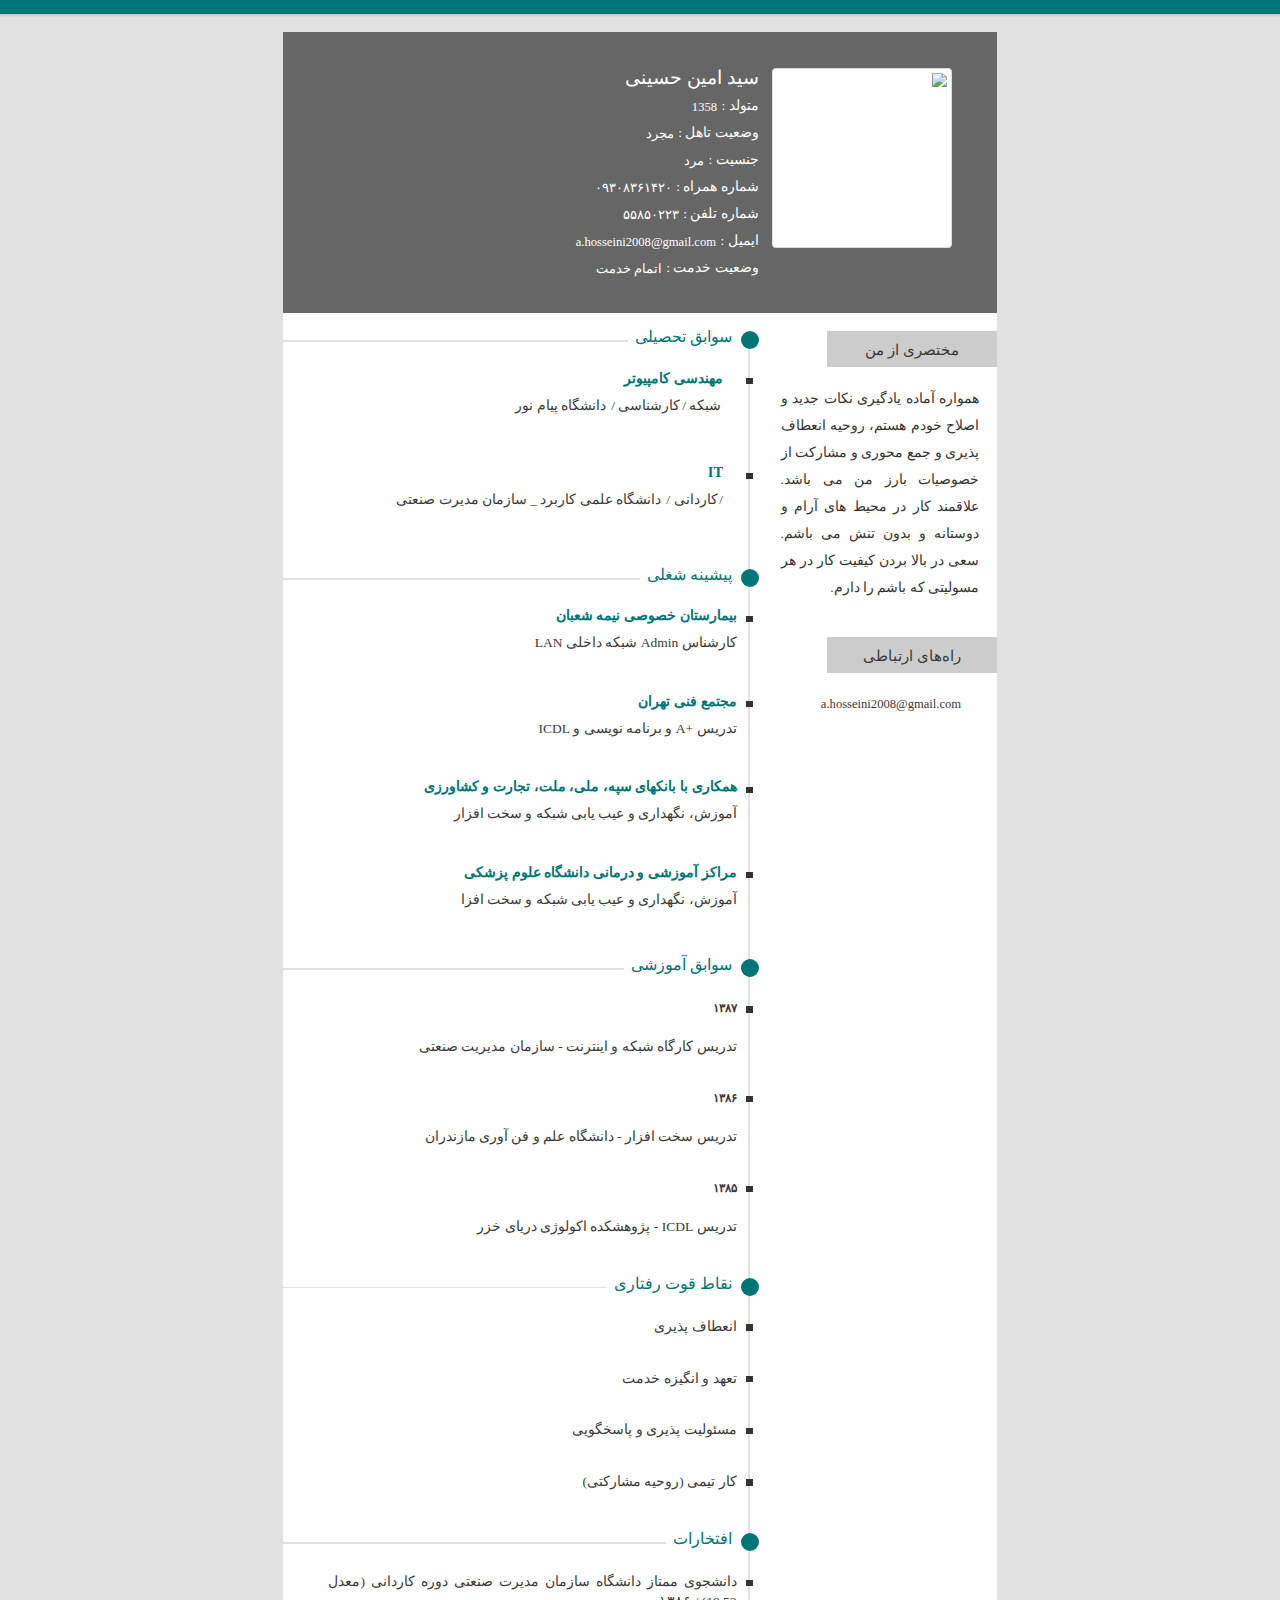
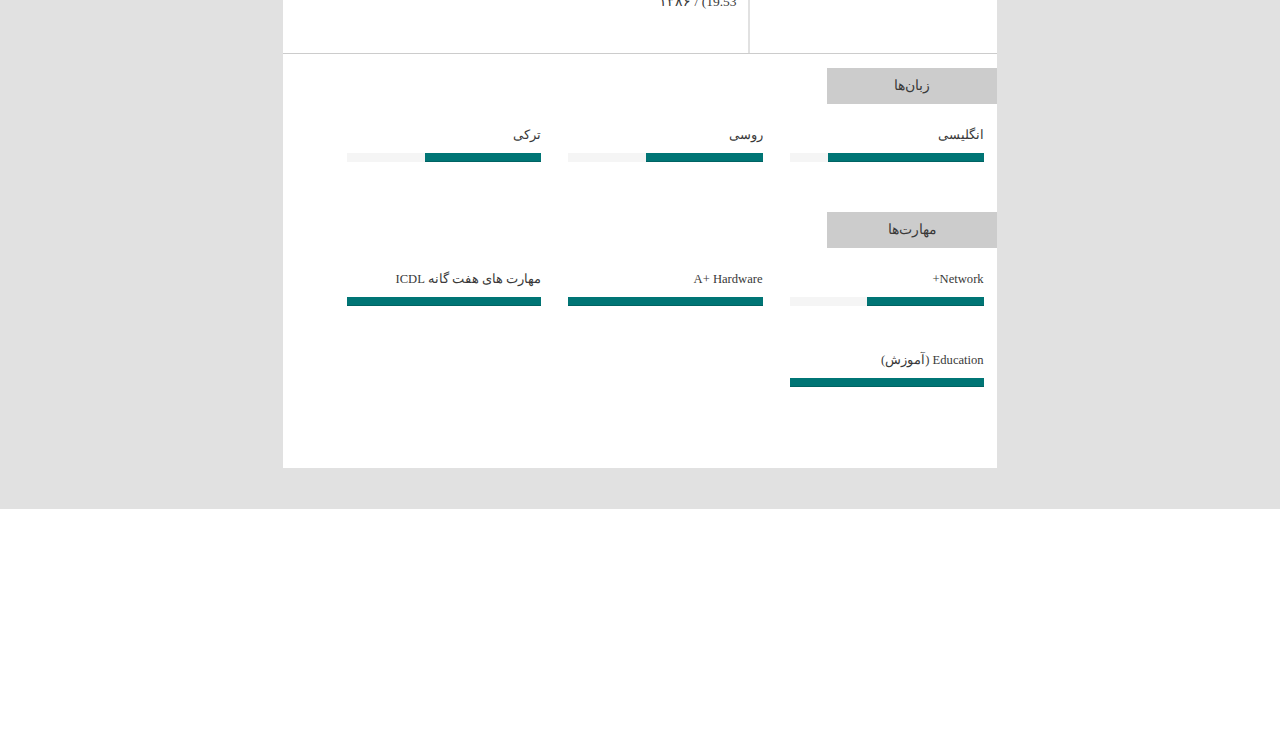
==== index.html @ d1a162a6 "Add files via upload" ====
<html lang="fa">

<head>
    <meta http-equiv="content-type" content="text/html; charset=UTF-8">
    <meta property="og:title" content="سید امین حسینی">
    <meta property="og:type" content="website">
    <meta property="og:image:width" content="400">
    <meta property="og:image:height" content="400">
    <meta property="og:image:alt" content="سید امین حسینی">
    <meta charset="utf-8">
    <meta http-equiv="X-UA-Compatible" content="IE=edge">
    <link rel="stylesheet" href="desktop.css">
    <title>رزومه آنلاین سید امین حسینی</title>
</head>

<body class="" cz-shortcut-listen="true">
    <div class="gray-scale" style="position:relative;">
        <div id="header" class="navbar-resume clearfix">
            <div class="fix-top-resume">

            </div>
        </div>
        <div id="all">
            <div class="resume-third-template clearfix" id="main1" style="background: #fff">
                <section>
                    <div id="mainn1" class="clearfix">
                        <div id="user" class="user section clearfix">
                            <div class="user-image ltr-pull-left">
                                <img class="img-thumbnail" src="myimage.png">
                            </div>
                            <div class="user-info di-ltr">
                                <h1 id="name">سید امین حسینی</h1>
                                <div class="col-xs-12">
                                    <div class="row">
                                        <p class="ltr-pull-left ltr-m-r-5 ltr-m-l-0 pull-right">
                                            متولد :
                                        </p>
                                        <span class="ltr-pull-left">1358</span>
                                    </div>
                                </div>
                                <div class="col-xs-12">
                                    <div class="row">
                                        <p class="ltr-pull-left ltr-m-r-5 ltr-m-l-0 pull-right">
                                            وضعیت تاهل :
                                        </p>
                                        <span class="ltr-pull-left">مجرد</span>
                                    </div>
                                </div>
                                <div class="col-xs-12">
                                    <div class="row">
                                        <p class="ltr-pull-left ltr-m-r-5 ltr-m-l-0 pull-right">
                                            جنسیت :
                                        </p>
                                        <span class="ltr-pull-left">مرد</span>
                                    </div>
                                </div>
                                <div class="col-xs-12">
                                    <div class="row">
                                        <p class="ltr-pull-left ltr-m-r-5 ltr-m-l-0 pull-right">
                                            شماره همراه :
                                        </p>
                                        <span class="ltr-pull-left">
                                            ۰۹۳۰۸۳۶۱۴۲۰
                                        </span>
                                    </div>
                                </div>
                                <div class="col-xs-12">
                                    <div class="row">
                                        <p class="ltr-pull-left ltr-m-r-5 ltr-m-l-0 pull-right">
                                            شماره تلفن :
                                        </p>
                                        <span class="ltr-pull-left">
                                            ۵۵۸۵۰۲۲۳
                                        </span>
                                    </div>
                                </div>
                                <div class="col-xs-12">
                                    <div class="row">
                                        <p class="ltr-pull-left ltr-m-r-5 ltr-m-l-0 pull-right">
                                            ایمیل :
                                        </p>
                                        <span class="ltr-pull-left">
                                            a.hosseini2008@gmail.com
                                        </span>
                                    </div>
                                </div>
                                <div class="col-xs-12">
                                    <div class="row">
                                        <p class="ltr-pull-left ltr-m-r-5 ltr-m-l-0 pull-right">
                                            وضعیت خدمت :
                                        </p>
                                        <span class="ltr-pull-left ">اتمام خدمت</span>
                                    </div>
                                </div>
                            </div>
                        </div>
                        <div class="right-side ltr-pull-left di-ltr" id="right">
                            <div class="introduce section">
                                <div class="title">
                                    <h2>
                                        مختصری از من </h2>
                                </div>
                                <div class="parent">
                                    <p>همواره آماده یادگیری نکات جدید و اصلاح خودم هستم، روحیه
                                        انعطاف پذیری و جمع محوری و مشارکت از خصوصیات بارز من می باشد. علاقمند کار در
                                        محیط های آرام و دوستانه و بدون تنش می باشم. سعی در بالا بردن کیفیت کار در هر
                                        مسولیتی که باشم را دارم.</p>
                                </div>
                            </div>
                            <div class="connection section">
                                <div class="title">
                                    <h2>
                                        راه‌های ارتباطی </h2>
                                </div>
                                <div class="parent">
                                    <div class="m-b-10 clearfix">
                                        <i class="fa fa-envelope ltr-pull-left ltr-m-l-0 ltr-m-r-10"></i>
                                        <span class="ltr-pull-left">a.hosseini2008@gmail.com</span>
                                    </div>
                                </div>
                            </div>
                        </div>
                        <div class="left-side ltr-pull-right di-ltr" id="educations">
                            <div class="educations section">
                                <div class="title">
                                    <h2>
                                        سوابق تحصیلی </h2>
                                </div>
                                <ul class="parent list-unstyled">
                                    <li>
                                        <div class="education-info">
                                            <h5>مهندسی کامپیوتر</h5>
                                            <span class="with-nt-content">شبکه</span>
                                            <span>کارشناسی</span>
                                            <span class="">
                                                دانشگاه پیام نور
                                            </span>
                                        </div>
                                        <div class="education-info m-b-10">
                                        </div>
                                    </li>
                                </ul>
                            </div>
                        </div>
                        <div class="left-side ltr-pull-right di-ltr" id="educations">
                            <div class="educations section">
                                <ul class="parent list-unstyled">
                                    <li>
                                        <div class="education-info">
                                            <h5>IT</h5>
                                            <span>کاردانی</span>
                                            <span class="">
                                                دانشگاه علمی کاربرد _ سازمان مدیرت صنعتی
                                            </span>
                                        </div>
                                        <div class="education-info m-b-10">
                                        </div>
                                    </li>
                                </ul>
                            </div>
                        </div>
                        <div class="left-side ltr-pull-right di-ltr" id="educations">
                            <div class="educations section">
                                <ul class="parent list-unstyled">
                                </ul>
                            </div>
                        </div>
                        <div class="left-side di-ltr" id="jobs">
                            <div class="jobs section">
                                <div class="title">
                                    <h2>
                                        پیشینه شغلی </h2>
                                </div>
                                <ul class="parent list-unstyled">
                                    <li>
                                        <div class="job-info">
                                            <h5>بیمارستان خصوصی نیمه شعبان</h5>
                                            <span class="branch_label">
                                                کارشناس
                                            </span>
                                            <span class="">Admin شبکه داخلی LAN</span>
                                        </div>
                                        <div class="job-info">
                                        </div>
                                    </li>
                                </ul>
                            </div>
                        </div>
                        <div class="left-side di-ltr" id="jobs">
                            <div class="jobs section">
                                <ul class="parent list-unstyled">
                                    <li>
                                        <div class="job-info">
                                            <h5>مجتمع فنی تهران</h5>
                                            <span class="branch_label">
                                            </span>
                                            <span class="">تدریس +A و برنامه نویسی و ICDL</span>
                                        </div>
                                        <div class="job-info">
                                        </div>
                                    </li>
                                </ul>
                            </div>
                        </div>
                        <div class="left-side di-ltr" id="jobs">
                            <div class="jobs section">
                                <ul class="parent list-unstyled">
                                    <li>
                                        <div class="job-info">
                                            <h5>همکاری با بانکهای سپه، ملی، ملت، تجارت و کشاورزی</h5>
                                            <span class="branch_label">
                                            </span>
                                            <span class="">آموزش، نگهداری و عیب یابی شبکه و سخت افزار</span>
                                        </div>
                                        <div class="job-info">
                                        </div>
                                    </li>
                                </ul>
                            </div>
                        </div>
                        <div class="left-side di-ltr" id="jobs">
                            <div class="jobs section">
                                <ul class="parent list-unstyled">
                                    <li>
                                        <div class="job-info">
                                            <h5>مراکز آموزشی و درمانی دانشگاه علوم پزشکی</h5>
                                            <span class="branch_label">
                                            </span>
                                            <span class="">آموزش، نگهداری و عیب یابی شبکه و سخت افزا</span>
                                        </div>
                                        <div class="job-info">
                                        </div>
                                    </li>
                                </ul>
                            </div>
                        </div>
                        <div class="left-side di-ltr" id="jobs">
                            <div class="jobs section">
                                <ul class="parent list-unstyled">
                                </ul>
                            </div>
                        </div>
                        <div class="left-side di-ltr" id="edu_history">
                            <div class="education-history section">
                                <div class="title">
                                    <h2>
                                        سوابق آموزشی </h2>
                                </div>
                                <ul class="parent list-unstyled">
                                    <li>
                                        <span class="duration">
                                            ۱۳۸۷
                                        </span>
                                        <div class="record-info">تدریس کارگاه شبکه و اینترنت - سازمان مدیریت صنعتی</div>
                                    </li>
                                    <li>
                                        <span class="duration">
                                            ۱۳۸۶
                                        </span>
                                        <div class="record-info">تدریس سخت افزار - دانشگاه علم و فن آوری مازندران</div>
                                    </li>
                                    <li>
                                        <span class="duration">
                                            ۱۳۸۵
                                        </span>
                                        <div class="record-info">تدریس ICDL - پژوهشکده اکولوژی دریای خزر</div>
                                    </li>
                                </ul>
                            </div>
                        </div>
                        <div class="left-side di-ltr" id="behavior">
                            <div class="behavior section">
                                <div class="title">
                                    <h2>
                                        نقاط قوت رفتاری </h2>
                                </div>
                                <ul class="parent list-unstyled">

                                    <li>انعطاف پذیری</li>
                                </ul>
                            </div>
                        </div>
                        <div class="left-side di-ltr" id="behavior" style="margin-top: -10px !important;">
                            <div class="behavior section">
                                <ul class="parent list-unstyled">
                                    <li>تعهد و انگیزه خدمت</li>
                                </ul>
                            </div>
                        </div>
                        <div class="left-side di-ltr" id="behavior" style="margin-top: -10px !important;">
                            <div class="behavior section">
                                <ul class="parent list-unstyled">
                                    <li>مسئولیت پذیری و پاسخگویی</li>
                                </ul>
                            </div>
                        </div>
                        <div class="left-side di-ltr" id="behavior" style="margin-top: -10px !important;">
                            <div class="behavior section">
                                <ul class="parent list-unstyled">
                                    <li>کار تیمی (روحیه مشارکتی)</li>
                                </ul>
                            </div>
                        </div>
                        <div class="left-side di-ltr" id="honors">
                            <div class="honors section">
                                <div class="title">
                                    <h2>
                                        افتخارات </h2>
                                </div>
                                <ul class="parent list-unstyled">
                                    <li>
                                        دانشجوی ممتاز دانشگاه سازمان مدیرت صنعتی دوره کاردانی (معدل 19.53)
                                        / <span>۱۳۸۶</span>
                                    </li>
                                </ul>
                            </div>
                        </div>
                    </div>
                </section>
            </div>
            <section class="ability clearfix di-ltr">
                <div style="background: #fff" id="second1" class="clearfix">
                    <div class="ability-list clearfix" id="language">
                        <div class="ability-lang">
                            <div class="ability-header">
                                <div class="title">
                                    <h2>
                                        زبان‌ها </h2>
                                </div>
                            </div>
                            <div class="ability-body">
                                <ul class="list-unstyled">
                                    <li class="third-piece ltr-pull-left">
                                        <h5>انگلیسی</h5>
                                        <div class="progress">
                                            <div class="progress-bar ltr-pull-left" role="progressbar"
                                                aria-valuenow="70" aria-valuemin="0" aria-valuemax="100"
                                                style="width:80%">
                                                <span class="sr-only">80% Complete</span>
                                            </div>
                                        </div>
                                    </li>
                                    <li class="third-piece ltr-pull-left">
                                        <h5>روسی</h5>
                                        <div class="progress">
                                            <div class="progress-bar ltr-pull-left" role="progressbar"
                                                aria-valuenow="70" aria-valuemin="0" aria-valuemax="100"
                                                style="width:60%">
                                                <span class="sr-only">60% Complete</span>
                                            </div>
                                        </div>
                                    </li>
                                    <li class="third-piece ltr-pull-left">
                                        <h5>ترکی</h5>
                                        <div class="progress">
                                            <div class="progress-bar ltr-pull-left" role="progressbar"
                                                aria-valuenow="70" aria-valuemin="0" aria-valuemax="100"
                                                style="width:60%">
                                                <span class="sr-only">60% Complete</span>
                                            </div>
                                        </div>
                                    </li>
                                </ul>
                            </div>
                        </div>
                    </div>
                    <div class="ability-list clearfix" id="knowledge">
                        <div class="ability-lang">
                            <div class="ability-header">
                                <div class="title">
                                    <h2>
                                        مهارت‌ها </h2>
                                </div>
                            </div>
                            <div class="ability-body">
                                <ul class="list-unstyled">
                                    <li class="third-piece ltr-pull-left">
                                        <h5>Network+</h5>
                                        <div class="progress">
                                            <div class="progress-bar ltr-pull-left" role="progressbar"
                                                aria-valuenow="70" aria-valuemin="0" aria-valuemax="100"
                                                style="width:60%">
                                                <span class="sr-only">60% Complete</span>
                                            </div>
                                        </div>
                                    </li>
                                    <li class="third-piece ltr-pull-left">
                                        <h5>A+ Hardware</h5>
                                        <div class="progress">
                                            <div class="progress-bar ltr-pull-left" role="progressbar"
                                                aria-valuenow="70" aria-valuemin="0" aria-valuemax="100"
                                                style="width:100%">
                                                <span class="sr-only">100% Complete</span>
                                            </div>
                                        </div>
                                    </li>
                                    <li class="third-piece ltr-pull-left">
                                        <h5>مهارت های هفت گانه ICDL</h5>
                                        <div class="progress">
                                            <div class="progress-bar ltr-pull-left" role="progressbar"
                                                aria-valuenow="70" aria-valuemin="0" aria-valuemax="100"
                                                style="width:100%">
                                                <span class="sr-only">100% Complete</span>
                                            </div>
                                        </div>
                                    </li>
                                    <li class="third-piece ltr-pull-left">
                                        <h5>Education (آموزش)</h5>
                                        <div class="progress">
                                            <div class="progress-bar ltr-pull-left" role="progressbar"
                                                aria-valuenow="70" aria-valuemin="0" aria-valuemax="100"
                                                style="width:100%">
                                                <span class="sr-only">100% Complete</span>
                                            </div>
                                        </div>
                                    </li>
                                </ul>
                            </div>
                        </div>
                    </div>
                </div>
            </section>
        </div>
    </div>
</body>

</html>
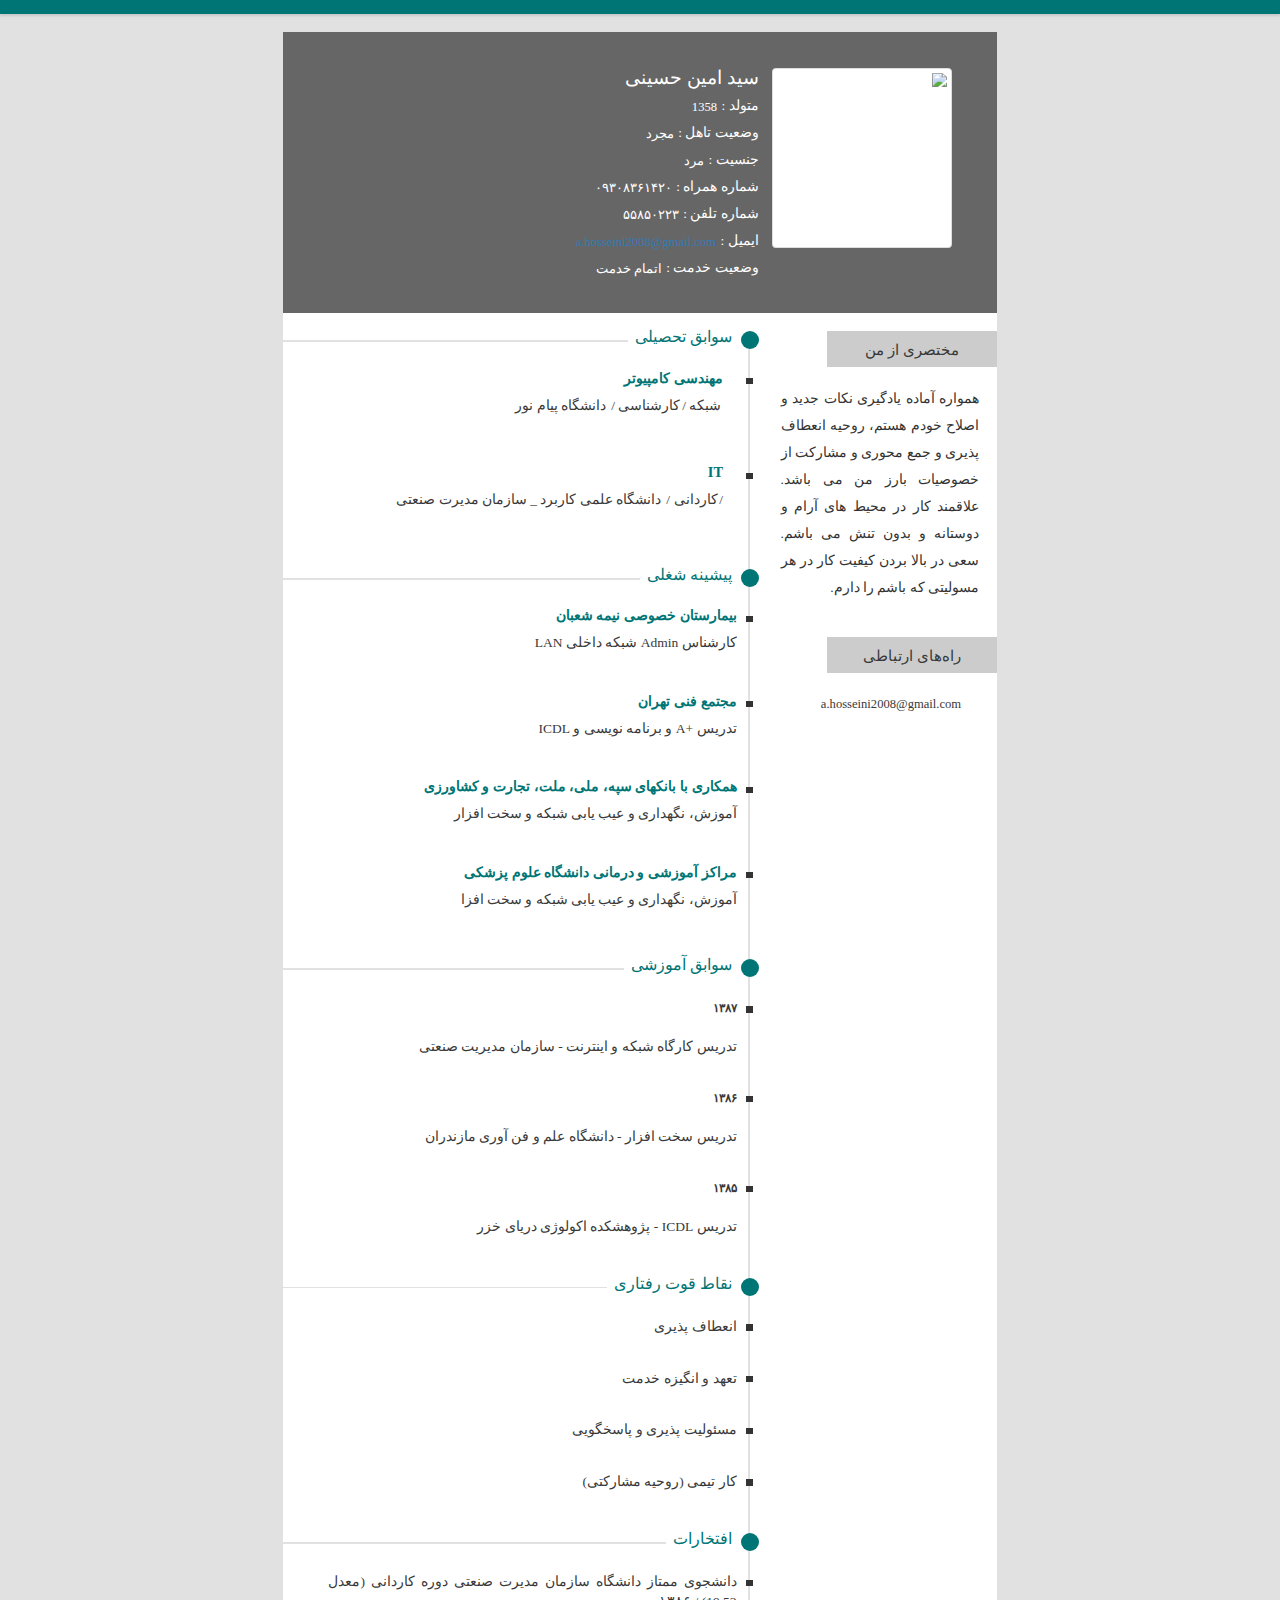
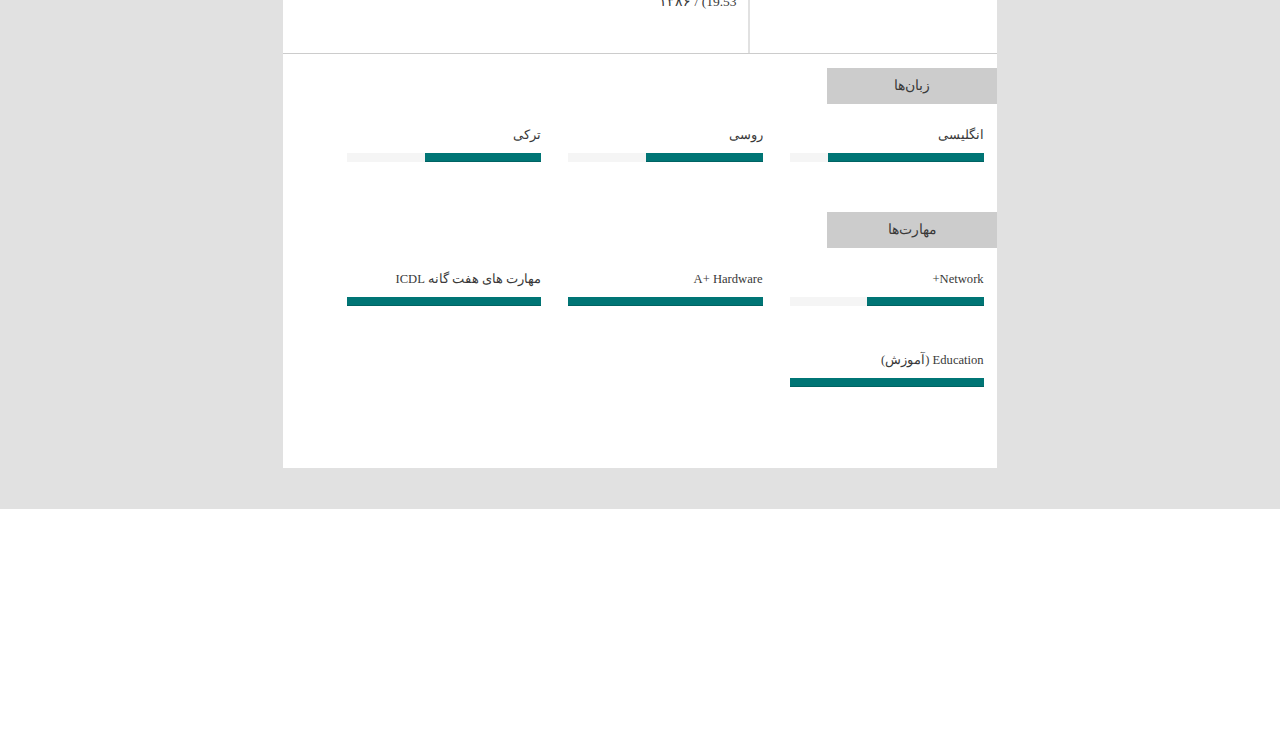
==== commit be37b4d9: "Update index.html" ====
--- a/index.html
+++ b/index.html
@@ -80,7 +80,7 @@
                                             ایمیل :
                                         </p>
                                         <span class="ltr-pull-left">
-                                            a.hosseini2008@gmail.com
+                                         <a href="https://mail.google.com/">a.hosseini2008@gmail.com </a>
                                         </span>
                                     </div>
                                 </div>
@@ -424,4 +424,4 @@
     </div>
 </body>
 
-</html>+</html>
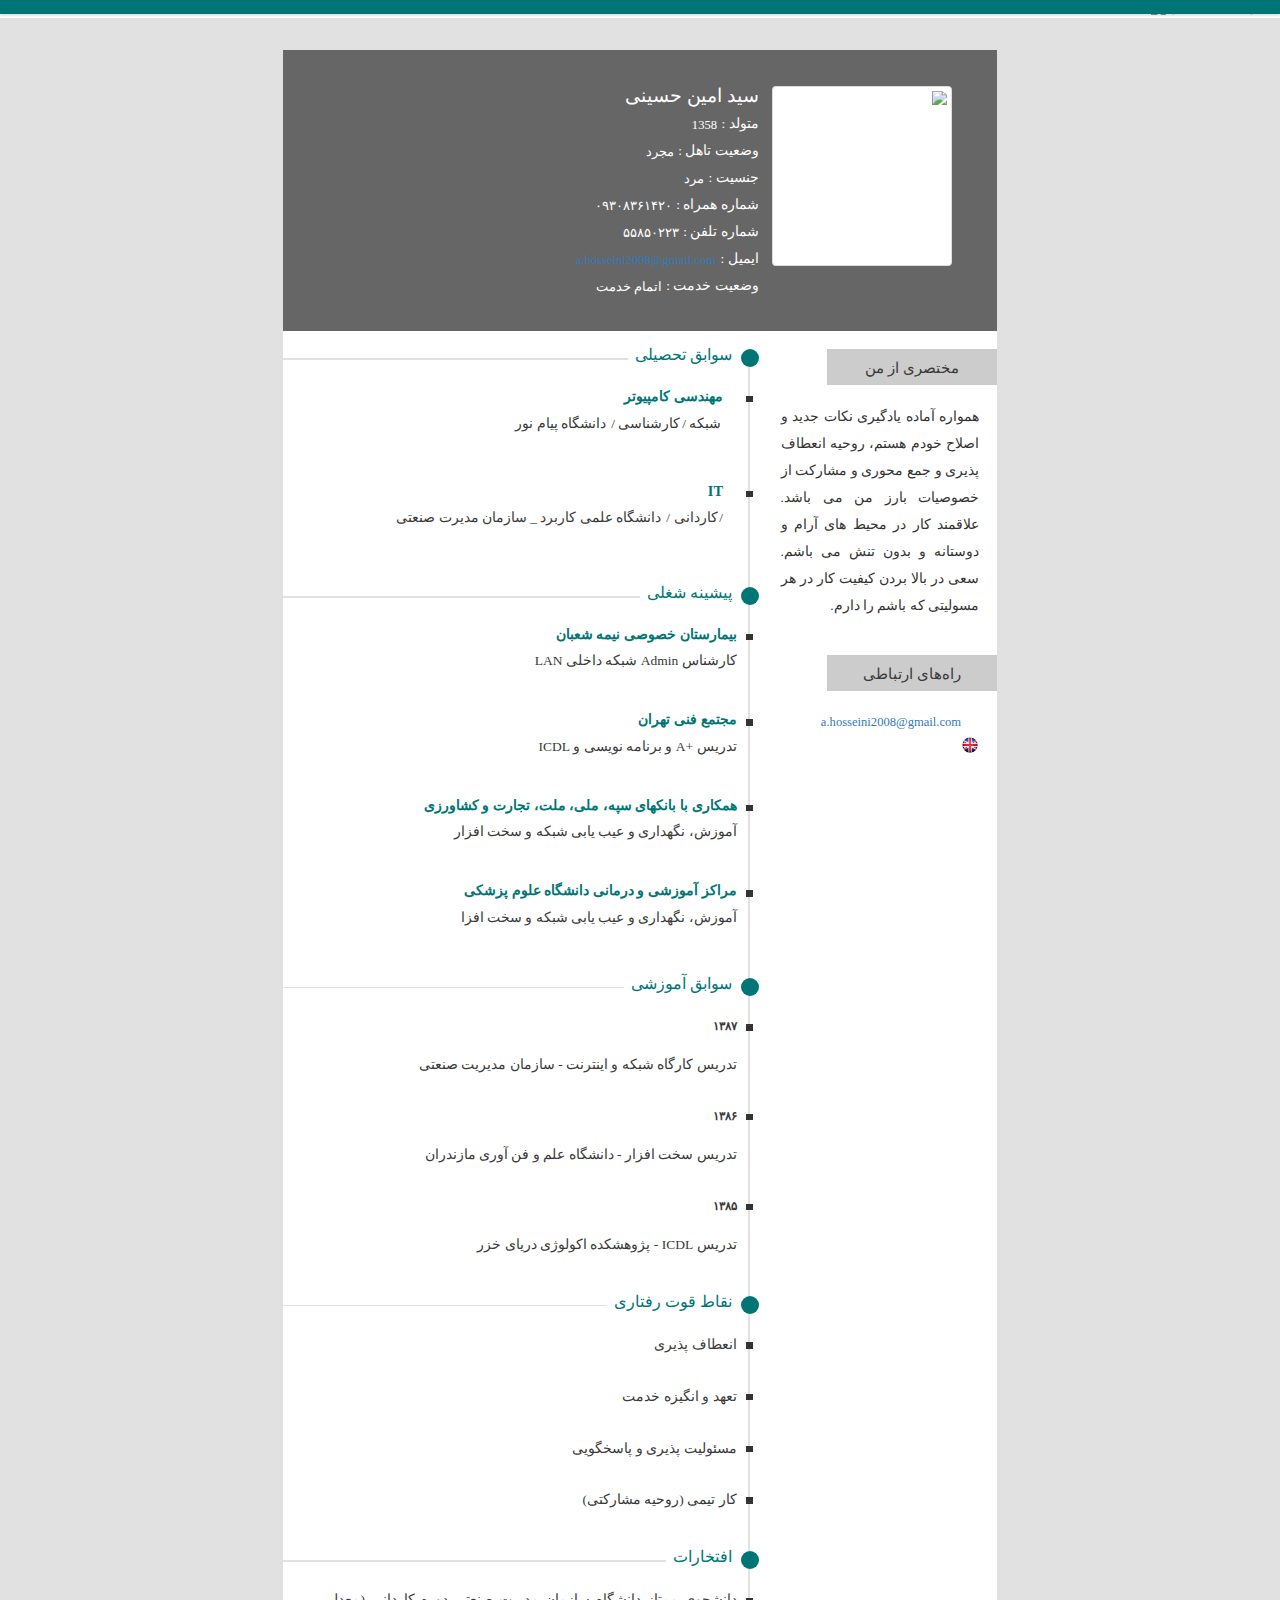
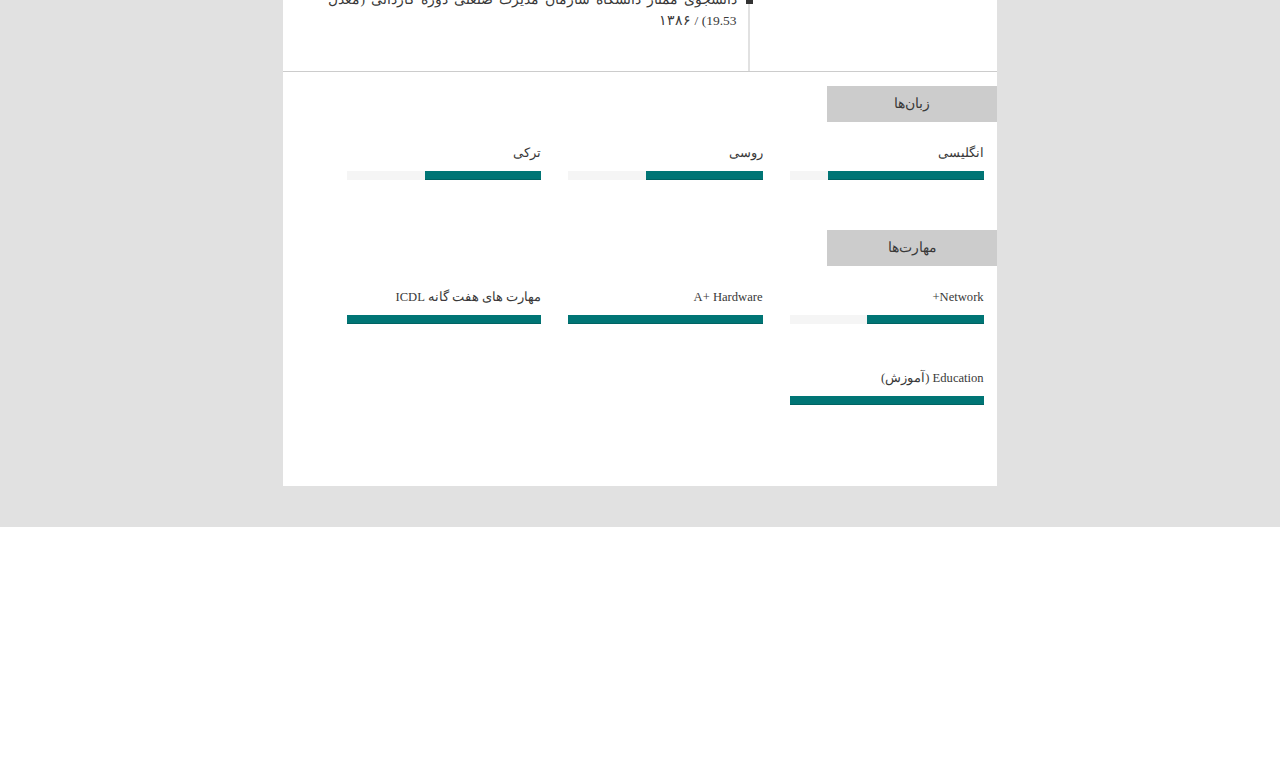
==== commit ccfd5824: "Update index.html" ====
--- a/index.html
+++ b/index.html
@@ -1,3 +1,5 @@
+[EN](resume-EN.md)<a class="pt-trigger" href="resume-EN" data-animation="62"> <img src="img/en.png" width="20" height="20"/></a>
+
 <html lang="fa">
 
 <head>
@@ -115,7 +117,10 @@
                                 <div class="parent">
                                     <div class="m-b-10 clearfix">
                                         <i class="fa fa-envelope ltr-pull-left ltr-m-l-0 ltr-m-r-10"></i>
-                                        <span class="ltr-pull-left">a.hosseini2008@gmail.com</span>
+                                        <span class="ltr-pull-left">
+                                           <a href="https://mail.google.com/">a.hosseini2008@gmail.com </a></br>
+                                        <p><a href="/en.html"></a><a class="pt-trigger" href="en.html" data-animation="62"> <img src="flag/en.png" width="20" height="20" /></a></p>
+                                        </span>
                                     </div>
                                 </div>
                             </div>
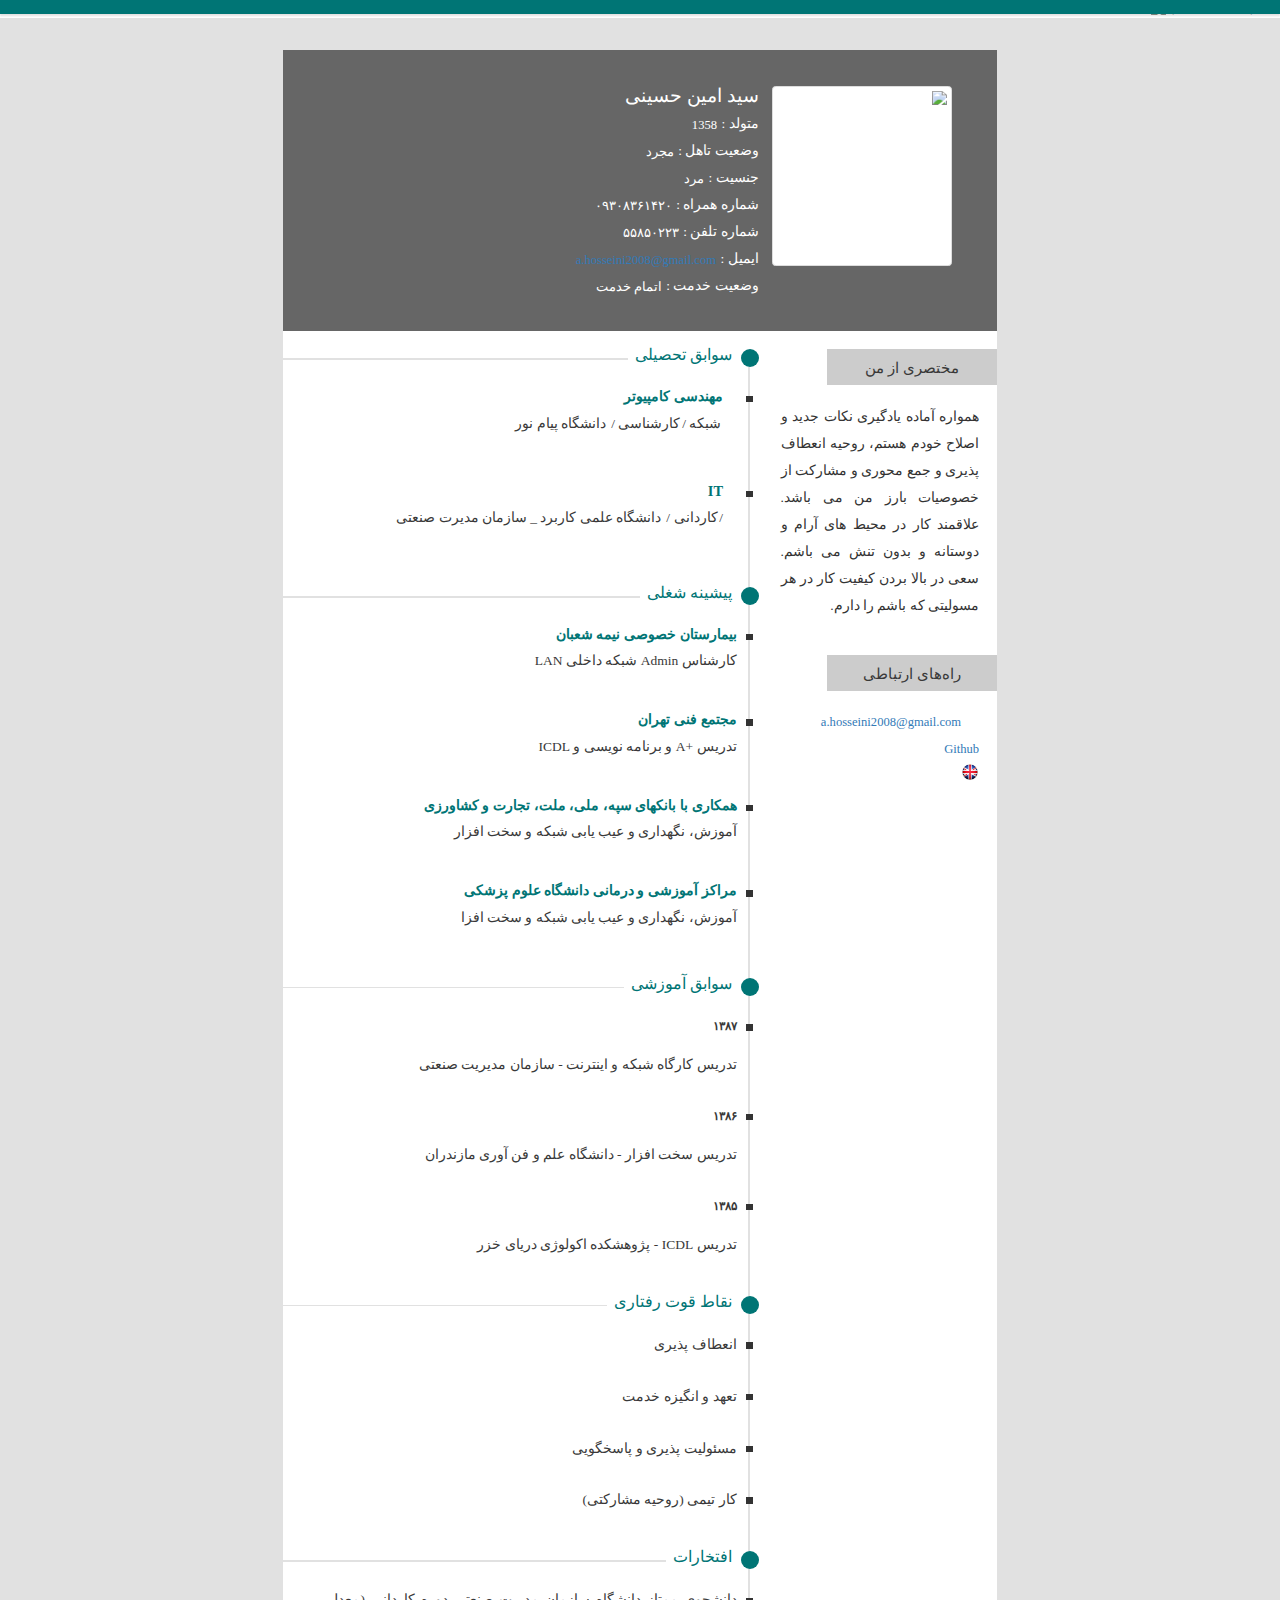
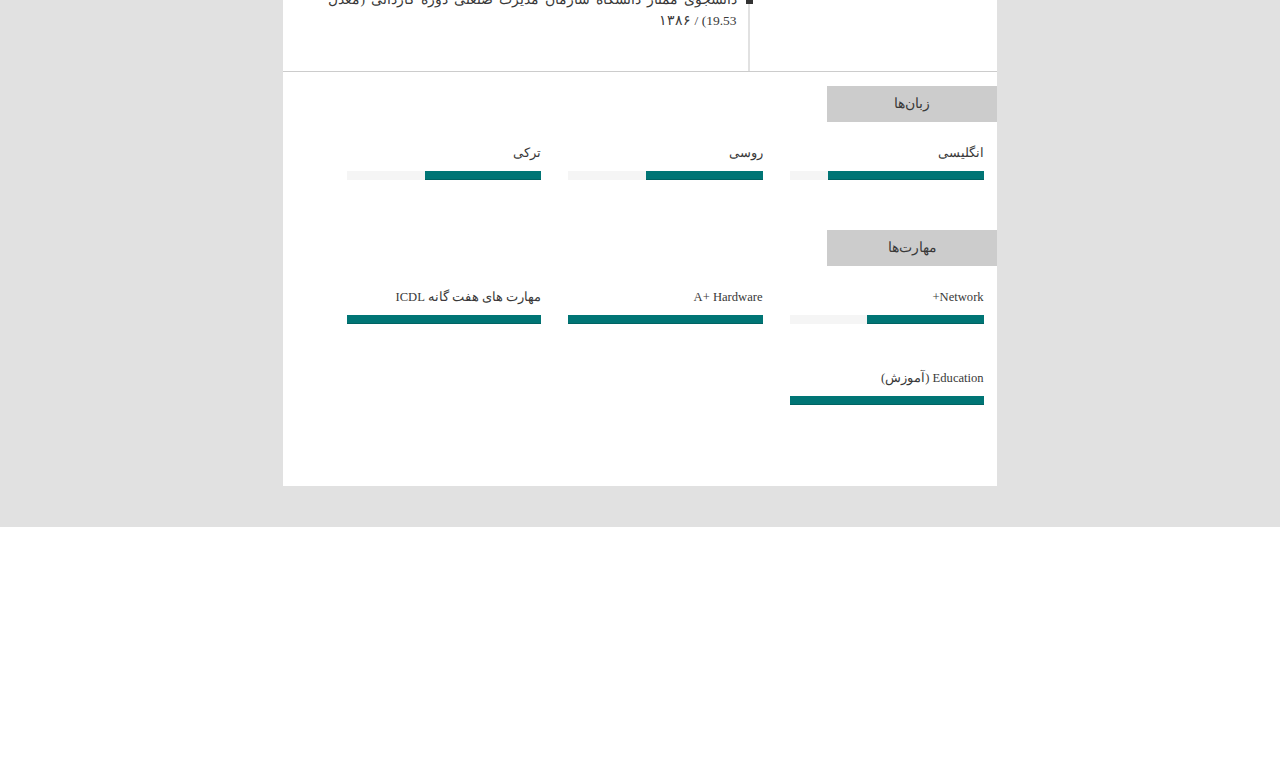
==== commit d4059222: "Update index.html" ====
--- a/index.html
+++ b/index.html
@@ -119,6 +119,7 @@
                                         <i class="fa fa-envelope ltr-pull-left ltr-m-l-0 ltr-m-r-10"></i>
                                         <span class="ltr-pull-left">
                                            <a href="https://mail.google.com/">a.hosseini2008@gmail.com </a></br>
+                                           <a href="https://github.com/aminh58/PNU_3991_AR">Github</a></br>
                                         <p><a href="/en.html"></a><a class="pt-trigger" href="en.html" data-animation="62"> <img src="flag/en.png" width="20" height="20" /></a></p>
                                         </span>
                                     </div>
